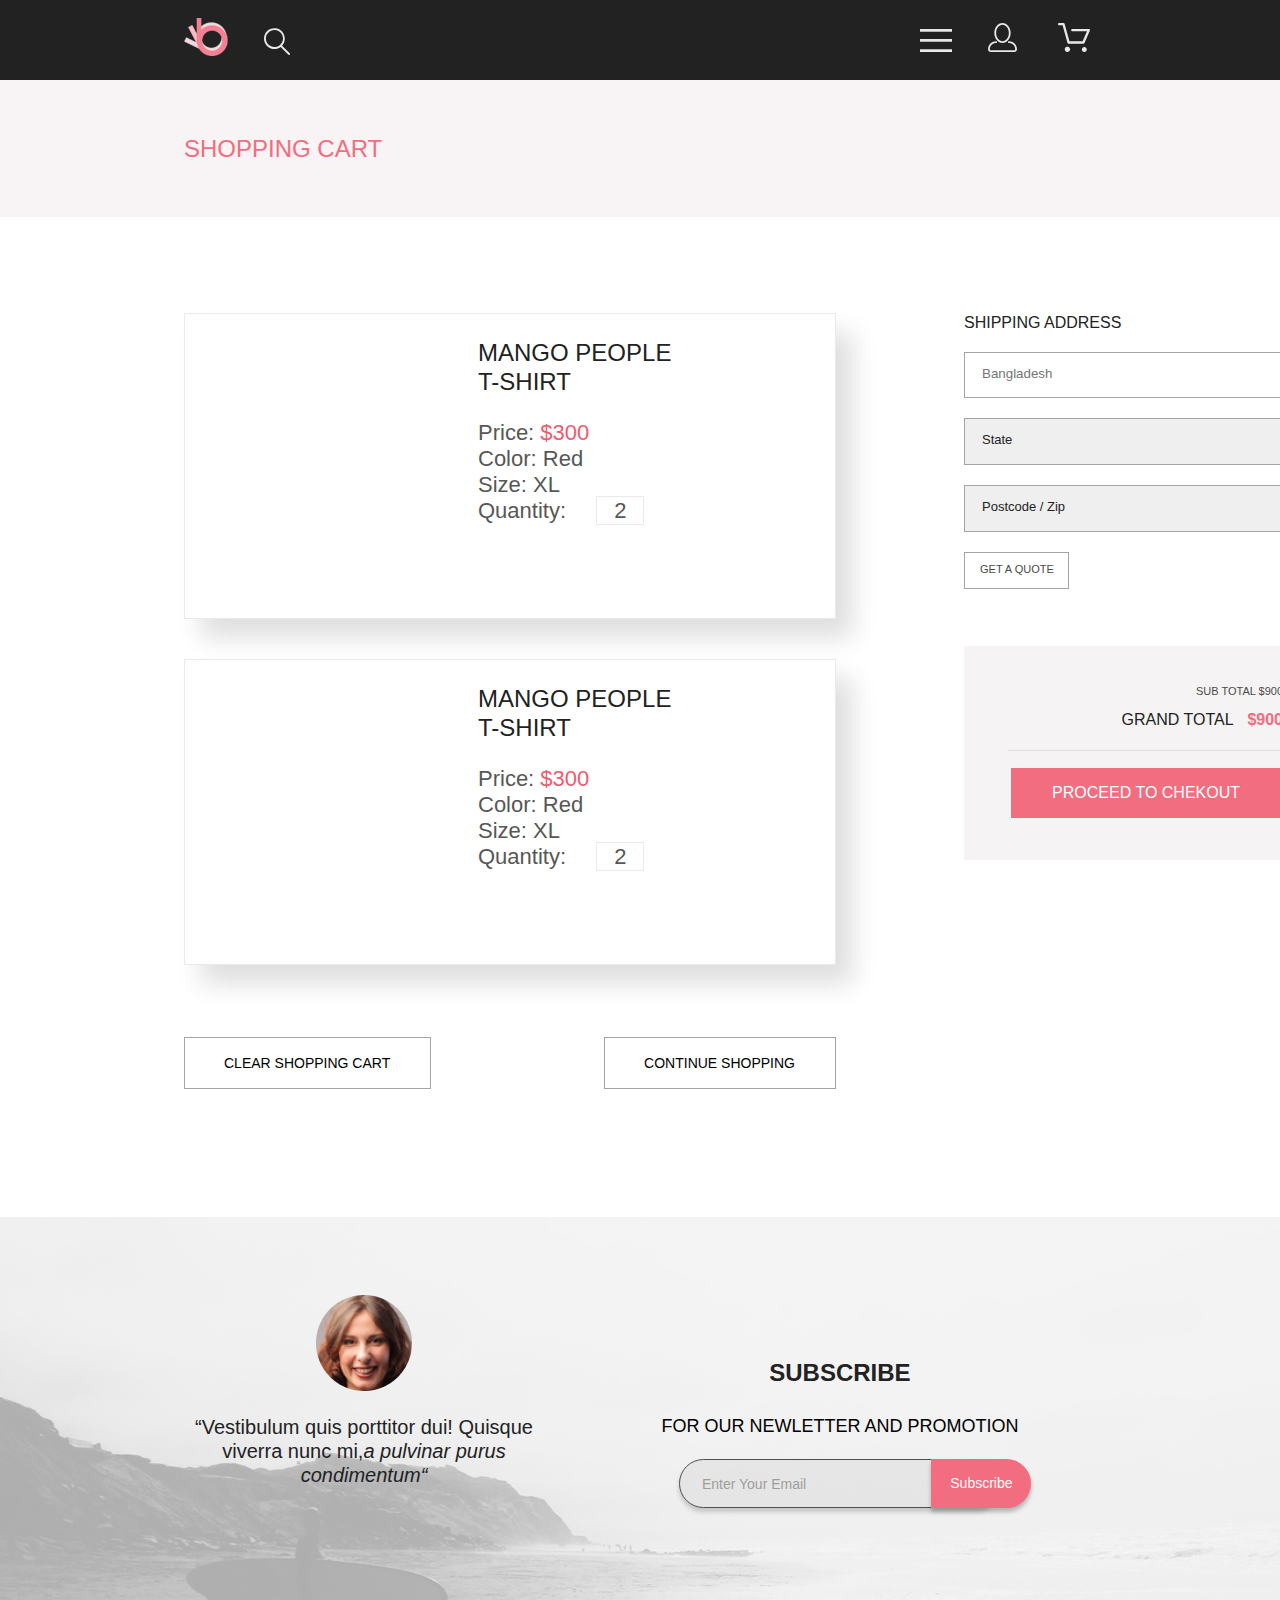
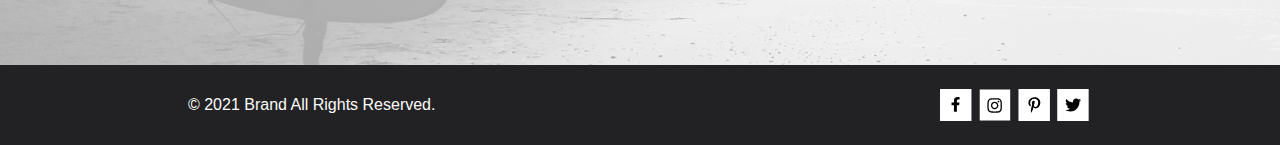
==== cart.html @ 7953c9d0 "Add files via upload" ====
<!DOCTYPE html>
<html lang="en">
<head>
	<meta charset="UTF-8">
	<meta name="viewport" content="width=device-width, initial-scale=1.0">
	<link rel="stylesheet" href="css/style.css">
	<!-- <link rel="preconnect" href="https://fonts.gstatic.com">
		<link href="https://fonts.googleapis.com/css2?family=Lato:wght@100;300;400;700;900&display=swap" rel="stylesheet"> -->
		<title>Cart</title>
	</head>
	<body>
		<div class="container"> 
			<header>
				<div class="header-nav">
					<div class="search-panel">
						<a href="index.html"><img src="images/logo.png" alt="logo"></a>
						<button class="search">
							<svg class= "header-nav-icon" width="27" height="28" viewBox="0 0 27 28" fill="#E8E8E8" xmlns="http://www.w3.org/2000/svg">
								<path id="search-btn-fill" d="M19.0596 17.6259C20.6713 15.8658 21.6282 13.6048 21.7698 11.2225C21.9113 8.84018 21.2288 6.48173 19.8369 4.54318C18.445 2.60463 16.4285 1.20404 14.126 0.576619C11.8234 -0.0508009 9.3751 0.13316 7.19217 1.09761C5.00923 2.06205 3.22463 3.74825 2.13804 5.87302C1.05145 7.9978 0.729054 10.4318 1.225 12.7661C1.72094 15.1005 3.00501 17.1932 4.86158 18.6927C6.71814 20.1922 9.03413 21.0072 11.4206 21.0009C13.673 21.004 15.8645 20.27 17.6606 18.9109L25.4086 26.7179C25.4941 26.807 25.5965 26.8781 25.7099 26.927C25.8232 26.9759 25.9452 27.0017 26.0686 27.0029C26.1923 27.0033 26.3148 26.9782 26.4283 26.9292C26.5419 26.8801 26.6441 26.8082 26.7286 26.7179C26.9025 26.537 26.9997 26.2958 26.9997 26.0449C26.9997 25.794 26.9025 25.5528 26.7286 25.3719L19.0596 17.6259ZM2.88662 10.5009C2.89946 8.81563 3.41094 7.17187 4.35659 5.77685C5.30224 4.38183 6.63972 3.29801 8.20044 2.662C9.76115 2.02599 11.4752 1.86627 13.1266 2.20298C14.7779 2.53969 16.2926 3.35775 17.4797 4.55404C18.6668 5.75033 19.4732 7.27129 19.7972 8.92519C20.1212 10.5791 19.9483 12.2919 19.3002 13.8476C18.6522 15.4034 17.5581 16.7325 16.1559 17.6674C14.7536 18.6023 13.1059 19.1011 11.4206 19.1009C9.14916 19.0901 6.97482 18.1784 5.37484 16.566C3.77486 14.9537 2.87998 12.7724 2.88662 10.5009Z"/>
							</svg>
						</button>
					</div>
					<nav class="header-site">
						<label for="nav-menu-list">
							<svg class= "header-nav-icon" width="32" height="23" viewBox="0 0 32 23" fill="#E8E8E8" xmlns="http://www.w3.org/2000/svg">
								<path d="M0 23V20.31H32V23H0ZM0 12.76V10.07H32V12.76H0ZM0 2.69V0H32V2.69H0Z"/>
							</svg>
						</label>
						<input type="checkbox" id="nav-menu-list">
						<ul class="nav-menu-list-item">
							<li class="menu-name">Menu</li>
							<li class="menu-item"><a href="#" class="menu-link">man</a>
								<ul class="menu-sublist">
									<li class="menu-subitem"><a href="#" class="menu-sublink">Accessories</a></li>
									<li class="menu-subitem"><a href="#" class="menu-sublink">Bags</a></li>
									<li class="menu-subitem"><a href="#" class="menu-sublink">Denim</a></li>
									<li class="menu-subitem"><a href="#" class="menu-sublink">T-Shirts</a></li>
								</ul>
							</li>
							<li class="menu__item"><a href="#" class="menu-link">woman</a>
								<ul class="menu-sublist">
									<li class="menu-subitem"><a href="#" class="menu-sublink">Accessories</a></li>
									<li class="menu-subitem"><a href="#" class="menu-sublink">Jackets & Coats</a></li>
									<li class="menu-subitem"><a href="#" class="menu-sublink">Polos</a></li>
									<li class="menu-subitem"><a href="#" class="menu-sublink">T-Shirts</a></li>
									<li class="menu-subitem"><a href="#" class="menu-sublink">Shirts</a></li>
								</ul>
							</li>
							<li class="menu__item"><a href="#" class="menu-link">kids</a>
								<ul class="menu-sublist">
									<li class="menu-subitem"><a href="#" class="menu-sublink">Accessories</a></li>
									<li class="menu-subitem"><a href="#" class="menu-sublink">Jackets & Coats</a></li>
									<li class="menu-subitem"><a href="#" class="menu-sublink">Polos</a></li>
									<li class="menu-subitem"><a href="#" class="menu-sublink">Shirts</a></li>
									<li class="menu-subitem"><a href="#" class="menu-sublink">Bags</a></li>
									<li class="menu-subitem"><a href="#" class="menu-sublink">T-Shirts</a></li>
								</ul>
							</li>
						</ul>
						<button class="registration">
							<svg class= "header-nav-icon" width="29" height="29" viewBox="0 0 29 29" fill="#E8E8E8" xmlns="http://www.w3.org/2000/svg">
								<path d="M14.5 19.937C19 19.937 22.656 15.464 22.656 9.968C22.656 4.472 19 0 14.5 0C13.3631 0.0217413 12.2463 0.303398 11.2351 0.823397C10.2239 1.34339 9.34507 2.08794 8.66602 3C7.12663 4.99573 6.30819 7.45381 6.34399 9.974C6.34399 15.465 10 19.937 14.5 19.937ZM14.5 1.813C18 1.813 20.844 5.472 20.844 9.969C20.844 14.466 17.998 18.125 14.5 18.125C11.002 18.125 8.15603 14.465 8.15503 9.969C8.15403 5.473 11 1.813 14.5 1.813ZM20.844 18.125C20.6036 18.125 20.373 18.2205 20.203 18.3905C20.033 18.5605 19.9375 18.7911 19.9375 19.0315C19.9375 19.2719 20.033 19.5025 20.203 19.6725C20.373 19.8425 20.6036 19.938 20.844 19.938C22.526 19.9399 24.1386 20.6088 25.3279 21.7982C26.5172 22.9875 27.1861 24.6 27.188 26.282C27.1875 26.5221 27.0918 26.7523 26.922 26.9221C26.7522 27.0918 26.5221 27.1875 26.282 27.188H2.71997C2.47985 27.1875 2.24975 27.0918 2.07996 26.9221C1.91016 26.7523 1.81449 26.5221 1.81396 26.282C1.81608 24.6001 2.48517 22.9877 3.67444 21.7985C4.86371 20.6092 6.47608 19.9401 8.15796 19.938C8.39824 19.938 8.62868 19.8425 8.79858 19.6726C8.96849 19.5027 9.06396 19.2723 9.06396 19.032C9.06396 18.7917 8.96849 18.5613 8.79858 18.3914C8.62868 18.2215 8.39824 18.126 8.15796 18.126C5.99541 18.1279 3.92201 18.9875 2.39258 20.5164C0.863144 22.0453 0.00264777 24.1185 0 26.281C0.000794067 27.0019 0.287502 27.693 0.797241 28.2027C1.30698 28.7125 1.99811 28.9992 2.71899 29H26.282C27.0027 28.9989 27.6936 28.7121 28.2031 28.2024C28.7126 27.6927 28.9992 27.0017 29 26.281C28.9974 24.1187 28.1372 22.0457 26.6083 20.5168C25.0793 18.9878 23.0063 18.1276 20.844 18.125Z"/>
							</svg>
						</button>
						<button class="cart">
							<svg class= "header-nav-icon" width="32" height="29" viewBox="0 0 32 29" fill="#E8E8E8" xmlns="http://www.w3.org/2000/svg">
								<path d="M26.2009 29C25.5532 28.9738 24.9415 28.6948 24.4972 28.2227C24.0529 27.7506 23.8114 27.1232 23.8245 26.475C23.8376 25.8269 24.1043 25.2097 24.5673 24.7559C25.0303 24.3022 25.6527 24.048 26.301 24.048C26.9493 24.048 27.5717 24.3022 28.0347 24.7559C28.4977 25.2097 28.7644 25.8269 28.7775 26.475C28.7906 27.1232 28.549 27.7506 28.1047 28.2227C27.6604 28.6948 27.0488 28.9738 26.401 29H26.2009ZM6.75293 26.32C6.75293 25.79 6.91011 25.2718 7.20459 24.8311C7.49907 24.3904 7.91764 24.0469 8.40735 23.844C8.89705 23.6412 9.43594 23.5881 9.95581 23.6915C10.4757 23.7949 10.9532 24.0502 11.328 24.425C11.7028 24.7998 11.9581 25.2773 12.0615 25.7972C12.1649 26.317 12.1118 26.8559 11.9089 27.3456C11.7061 27.8353 11.3626 28.2539 10.9219 28.5483C10.4812 28.8428 9.96304 29 9.43298 29C9.08087 29.0003 8.73212 28.9311 8.40674 28.7966C8.08136 28.662 7.78569 28.4646 7.53662 28.2158C7.28755 27.9669 7.09001 27.6713 6.9552 27.3461C6.82039 27.0208 6.75098 26.6721 6.75098 26.32H6.75293ZM10.553 20.686C10.2935 20.6868 10.0409 20.6024 9.83411 20.4457C9.62727 20.2891 9.47758 20.0689 9.40796 19.819L4.57495 2.36401H1.18201C0.868521 2.36401 0.567859 2.23947 0.346191 2.01781C0.124523 1.79614 0 1.49549 0 1.18201C0 0.868519 0.124523 0.567873 0.346191 0.346205C0.567859 0.124537 0.868521 5.81268e-06 1.18201 5.81268e-06H5.46301C5.7225 -0.00080736 5.97504 0.0837201 6.18176 0.240568C6.38848 0.397416 6.53784 0.617884 6.60693 0.868006L11.4399 18.323H24.6179L29.001 8.27501H14.401C14.2428 8.27961 14.0854 8.25242 13.9379 8.19507C13.7904 8.13771 13.6559 8.05134 13.5424 7.94108C13.4288 7.83082 13.3386 7.69891 13.277 7.55315C13.2154 7.40739 13.1836 7.25075 13.1836 7.0925C13.1836 6.93426 13.2154 6.77762 13.277 6.63186C13.3386 6.4861 13.4288 6.35419 13.5424 6.24393C13.6559 6.13367 13.7904 6.0473 13.9379 5.98994C14.0854 5.93259 14.2428 5.90541 14.401 5.91001H30.814C31.0097 5.90996 31.2022 5.95866 31.3744 6.05172C31.5465 6.14478 31.6928 6.27926 31.7999 6.44301C31.9078 6.60729 31.9734 6.79569 31.9908 6.99145C32.0083 7.18721 31.9771 7.38424 31.9 7.565L26.495 19.977C26.4026 20.1876 26.251 20.3668 26.0585 20.4927C25.866 20.6186 25.641 20.6858 25.411 20.686H10.553Z"/>
							</svg>
						</button>
					</nav>
				</div>
			</header>
			<main>
				<section class="bread-crumbs">
					<!-- <h2 class="bread-crumbs-main-title"></h2> -->
					<div class="bread-crumbs-name bread-crumbs-name-without-links">shopping cart</div>	
				</section>
				<section class="user-cart">
					<!-- <h2 class="user-cart-main-title"></h2> -->
					<div class="user-cart-items">
						<div class="user-cart-item">
							<h3 class="user-cart-item-title">mango people t-shirt</h3>
							<ul class="user-cart-item-list">
								<li>Price: <span class="user-cart-item-price">$300</span></li>
								<li>Color: Red</li>
								<li>Size: XL</li>
								<li>Quantity: <span class="user-cart-item-quantity">2</span></li>
							</ul>
						</div>
						<div class="user-cart-item-2">
							<h3 class="user-cart-item-title">mango people t-shirt</h3>
							<ul class="user-cart-item-list">
								<li>Price: <span class="user-cart-item-price">$300</span></li>
								<li>Color: Red</li>
								<li>Size: XL</li>
								<li>Quantity: <span class="user-cart-item-quantity">2</span></li>
							</ul>
						</div>
						<div class="user-cart-items-btn-wrp">
							<button class="user-cart-items-btn">clear shopping cart</button>
							<button class="user-cart-items-btn">continue shopping</button>
						</div>
					</div>
					<div class="user-cart-address-and-sum">
						<div class="shipping-address">
							<form action="#" method="post">
								<h3 class="shipping-address-title">shipping address</h3>
								<div class="shipping-address-element"><input type="text" placeholder="Bangladesh">
								</div>
								<div class="shipping-address-element">
									<select name="state-list" id="state-list">
										<option value="state-list-title">State</option>
									</select>
								</div>
								<div class="shipping-address-element">
									<select name="postcode" id="postcode">
										<option value="postcode-title">Postcode / Zip</option>
									</select>
								</div>
								<div class="shipping-address-element">
									<button type="submit" class="shipping-address-btn">get a quote</button>
								</div>
							</form>
						</div>
						<div class="total-sum">
							<div class="total-sum-sub-price">sub total $900</div>
							<div class="total-sum-grand-price">grand total <span>$900</span></div>
							<div class="total-sum-devider"></div>
							<div class="total-sum-btn"><button>proceed to chekout</button></div>
						</div>
					</div>
				</section>
			</main>
			<footer>
				<section class="subscribe-block">
					<!-- <h2 class="subscribe-block-main-title"></h2> -->
					<div class="subscribe-content">
						<p class="subscribe-content-review">“Vestibulum quis porttitor dui! Quisque <wbr> viverra nunc mi,<span>a pulvinar purus <wbr> condimentum“</span>
						</p>
					</div>
					<div class="subscribe-form">
						<span class="subscribe-form-title">subscribe</span>
						<p class="subscribe-form-text">for our newletter and promotion</p>
						<form action="#">
							<input class="subscribe-form-input" type="text" placeholder="Enter Your Email"><button type="submit" class="subscribe-form-btn">Subscribe</button>
						</form>
					</div>
				</section>
				<section class="lower-floor">
					<!-- <h2 class="lower-floor-main-title"></h2> -->
					<span>&copy; 2021 Brand All Rights Reserved.</span>
					<div class="social-links">
						<a href="https://www.facebook.com/username" target="_blank">
							<svg width="32" height="32" viewBox="0 0 32 32" xmlns="http://www.w3.org/2000/svg">
								<path class="social-link-back" d="M31.4506 0H0V32H31.4506V0Z" fill="white"/>
								<path class="social-link-logo" d="M19.0884 16.28L19.5069 13.616H16.8902V11.8873C16.8902 11.1585 17.2557 10.4481 18.4277 10.4481H19.6172V8.17997C19.6172 8.17997 18.5377 8 17.5056 8C15.3507 8 13.9422 9.27593 13.9422 11.5857V13.616H11.5469V16.28H13.9422V22.72H16.8902V16.28H19.0884Z" fill="black"/>
							</svg> 
						</a>
						<a href="https://www.instagram.com/username/?hl=ru" target="_blank">
							<svg width="32" height="32" viewBox="0 0 33 32" xmlns="http://www.w3.org/2000/svg">
								<path class="social-link-back" d="M32.1889 0H0.738281V32H32.1889V0Z" fill="white"/>
								<g clip-path="url(#clip0)">
									<path class="social-link-logo" d="M16.139 12.6816C14.0238 12.6816 12.3177 14.3849 12.3177 16.4966C12.3177 18.6083 14.0238 20.3117 16.139 20.3117C18.2541 20.3117 19.9602 18.6083 19.9602 16.4966C19.9602 14.3849 18.2541 12.6816 16.139 12.6816ZM16.139 18.9769C14.7721 18.9769 13.6547 17.8646 13.6547 16.4966C13.6547 15.1287 14.7688 14.0164 16.139 14.0164C17.5092 14.0164 18.6233 15.1287 18.6233 16.4966C18.6233 17.8646 17.5058 18.9769 16.139 18.9769ZM21.0078 12.5255C21.0078 13.0203 20.6087 13.4154 20.1165 13.4154C19.621 13.4154 19.2252 13.0169 19.2252 12.5255C19.2252 12.0341 19.6243 11.6357 20.1165 11.6357C20.6087 11.6357 21.0078 12.0341 21.0078 12.5255ZM23.5386 13.4287C23.4821 12.2367 23.2094 11.1808 22.3347 10.3109C21.4634 9.44097 20.4058 9.1687 19.2119 9.10894C17.9814 9.03921 14.2932 9.03921 13.0627 9.10894C11.8721 9.16538 10.8145 9.43765 9.93987 10.3076C9.06522 11.1775 8.79584 12.2333 8.73597 13.4253C8.66613 14.6539 8.66613 18.3361 8.73597 19.5646C8.79251 20.7566 9.06522 21.8124 9.93987 22.6824C10.8145 23.5523 11.8688 23.8246 13.0627 23.8843C14.2932 23.9541 17.9814 23.9541 19.2119 23.8843C20.4058 23.8279 21.4634 23.5556 22.3347 22.6824C23.2061 21.8124 23.4788 20.7566 23.5386 19.5646C23.6085 18.3361 23.6085 14.6572 23.5386 13.4287ZM21.949 20.8828C21.6895 21.5335 21.1874 22.0349 20.5322 22.2972C19.5511 22.6857 17.2231 22.596 16.139 22.596C15.0548 22.596 12.7235 22.6824 11.7457 22.2972C11.0939 22.0382 10.5917 21.5369 10.329 20.8828C9.93987 19.9033 10.0297 17.5791 10.0297 16.4966C10.0297 15.4142 9.9432 13.0867 10.329 12.1105C10.5884 11.4597 11.0906 10.9583 11.7457 10.696C12.7268 10.3076 15.0548 10.3972 16.139 10.3972C17.2231 10.3972 19.5545 10.3109 20.5322 10.696C21.184 10.955 21.6862 11.4564 21.949 12.1105C22.3381 13.09 22.2483 15.4142 22.2483 16.4966C22.2483 17.5791 22.3381 19.9066 21.949 20.8828Z" fill="black"/>
								</g>   
							</svg>
						</a>
						<a href="https://www.pinterest.com/login/" target="_blank">
							<svg width="32" height="32" viewBox="0 0 32 32" fill="none" xmlns="http://www.w3.org/2000/svg">
								<path class="social-link-back" d="M31.9252 0H0.474609V32H31.9252V0Z" fill="white"/>
								<g clip-path="url(#clip0)">
									<path class="social-link-logo" d="M16.7403 8.20312C13.5556 8.20312 10.4082 10.3406 10.4082 13.8C10.4082 16 11.6374 17.25 12.3823 17.25C12.6896 17.25 12.8666 16.3875 12.8666 16.1438C12.8666 15.8531 12.1309 15.2344 12.1309 14.025C12.1309 11.5125 14.0305 9.73125 16.4889 9.73125C18.6027 9.73125 20.1671 10.9406 20.1671 13.1625C20.1671 14.8219 19.506 17.9344 17.3642 17.9344C16.5913 17.9344 15.9302 17.3719 15.9302 16.5656C15.9302 15.3844 16.7496 14.2406 16.7496 13.0219C16.7496 10.9531 13.835 11.3281 13.835 13.8281C13.835 14.3531 13.9002 14.9344 14.133 15.4125C13.7046 17.2688 12.8293 20.0344 12.8293 21.9469C12.8293 22.5375 12.9131 23.1188 12.969 23.7094C13.0745 23.8281 13.0218 23.8156 13.1832 23.7563C14.7476 21.6 14.6917 21.1781 15.3994 18.3562C15.7812 19.0875 16.7683 19.4812 17.5505 19.4812C20.8469 19.4812 22.3275 16.2469 22.3275 13.3313C22.3275 10.2281 19.6643 8.20312 16.7403 8.20312Z" fill="black"/>
								</g>
							</svg>
						</a>
						<a href="https://twitter.com/login?lang=ru" target="_blank">
							<svg width="32" height="32" viewBox="0 0 32 32" fill="none" xmlns="http://www.w3.org/2000/svg">
								<path class="social-link-back" d="M31.6635 0H0.212891V32H31.6635V0Z" fill="white"/>
								<g clip-path="url(#clip0)">
									<path class="social-link-logo" d="M22.417 12.7405C22.427 12.8826 22.427 13.0248 22.427 13.1669C22.427 17.5019 19.1498 22.4969 13.1599 22.4969C11.3145 22.4969 9.60022 21.9588 8.1582 21.0248C8.4204 21.0552 8.67247 21.0654 8.94475 21.0654C10.4674 21.0654 11.8691 20.5476 12.9884 19.6644C11.5565 19.6339 10.3565 18.6898 9.94305 17.3903C10.1447 17.4207 10.3464 17.441 10.5582 17.441C10.8506 17.441 11.1431 17.4004 11.4153 17.3294C9.92291 17.0248 8.80355 15.705 8.80355 14.1111V14.0705C9.23715 14.3141 9.74139 14.4664 10.2758 14.4867C9.39849 13.8979 8.82373 12.8928 8.82373 11.7557C8.82373 11.1466 8.98504 10.5882 9.26741 10.1009C10.8708 12.0908 13.2809 13.3902 15.9833 13.5324C15.9329 13.2887 15.9027 13.035 15.9027 12.7811C15.9027 10.974 17.3548 9.50195 19.1598 9.50195C20.0976 9.50195 20.9446 9.89789 21.5396 10.5375C22.2757 10.3954 22.9816 10.1212 23.6068 9.74561C23.3648 10.507 22.8505 11.1466 22.1749 11.5527C22.8304 11.4817 23.4657 11.2989 24.0505 11.0451C23.6069 11.6948 23.0522 12.2735 22.417 12.7405Z" fill="black"/>
								</g>
							</svg>
						</a>
					</div>
				</section>
			</footer>
		</div>
	</body>
	</html>
---- css/style.css ----
@font-face {
	font-family: 'lato';
	src: local('Lato'),
	url('../fonts/lato-regular.woff2') format('woff2'), 
	url('../fonts/lato-regular.woff') format('woff'),
	url('../fonts/lato-regular.ttf') format('ttf'),
	url('../fonts/lato-regular.eot') format('eot');
	font-weight: 400;
	font-style: normal;
}
@font-face {
	font-family: 'lato';
	src: local('Lato'),
	url('../fonts/lato-regular-italiс.woff2') format('woff2'), 
	url('../fonts/lato-regular-italic.woff') format('woff'),
	url('../fonts/lato-regular-italic.ttf') format('ttf'),
	url('../fonts/lato-regular-italic.eot') format('eot');
	font-weight: 400;
	font-style: italic;
}
@font-face {
	font-family: 'lato';
	src: local('Lato'),
	url('../fonts/lato-light.woff2') format('woff2'), 
	url('../fonts/lato-light.woff') format('woff'),
	url('../fonts/lato-light.ttf') format('ttf'),
	url('../fonts/lato-light.eot') format('eot');
	font-weight: 300;
	font-style: normal;
}
@font-face {
	font-family: 'lato';
	src: local('Lato'),
	url('../fonts/lato-bold.woff2') format('woff2'), 
	url('../fonts/lato-bold.woff') format('woff'),
	url('../fonts/lato-bold.ttf') format('ttf'),
	url('../fonts/lato-bold.eot') format('eot');
	font-weight: 700;
	font-style: normal;
}
@font-face {
	font-family: 'lato';
	src: local('Lato'),
	url('../fonts/lato-black.woff2') format('woff2'), 
	url('../fonts/lato-black.woff') format('woff'),
	url('../fonts/lato-black.ttf') format('ttf'),
	url('../fonts/lato-black.eot') format('eot');
	font-weight: 900;
	font-style: normal;
}
body {
	margin: 0 auto;
	font-family: 'Lato', sans-serif;
	font-weight: 400;
	max-width: 1600px;
	width: 100%;
	min-height: 100%;
}
button {
	background: transparent;
	border: none;
	outline: none;
	cursor: pointer;
	font-family: 'Lato', sans-serif;
	font-weight: 400;
}
a:focus-visible {
	outline: 3px solid #C71585;
}
button:focus-visible {
	outline: 3px solid #C71585;
}
input:focus-visible {
	outline: 3px solid #C71585;
}
input, select {
	font-family: 'Lato', sans-serif;
}
ul {
	list-style-type: none;
}
a {
	text-decoration: none;
}	
.header-nav {
	display: flex;
	justify-content: space-between;
	align-items: center;
	min-width: 375px;
	background-color: #222222;
	min-height: 75px;
	padding: 18px 14.375% 20px 14.375%;
	box-sizing: border-box;
}
.search {
	margin-left: 25px;
	width: 27px;
	height: 27px;
}
.header-nav-icon:hover {
	fill: #F16D7F;
}
.header-nav-icon:active {
	fill: #ccc;
}
.registration {
	margin: 0 25px;
}

/*NAVIGATION*/

.header-site {
	position: relative;
}
nav > label {
	cursor: pointer;
}
#nav-menu-list {
	display: none;	
}
.nav-menu-list-item {
	width: 230px;
	background-color: #fff;
	position: absolute;
	top: 41px;
	right: -231px;
	height: 767px;
	display: none;
	z-index: 3;
}
.nav-menu-list-item:before {
	content: "" url(../images/menu-icon-close.svg);
	position: absolute;
    top: 17px;
    right: 17px;
}
[id="nav-menu-list"]:checked ~ .nav-menu-list-item {
	box-shadow:4px 0px 20px 0px rgba(0,0,0, 0.5);
	display: block;
}
.menu-name {
	font-weight: 700;
	font-size: 14px;
	line-height: 17px;
	color: #000000;
	text-transform: uppercase;
	padding: 37px 0 24px 0;
}
.menu-link  {
	font-size: 14px;
	line-height: 17px;
	color: #F16D7F;
	text-transform: uppercase;
}
.menu-sublink {
	font-size: 14px;
	line-height: 17px;
	color: #6F6E6E;
}
.menu-sublist {
	padding: 12px 0 20px 20px;
}
.menu-subitem {
	padding-bottom: 11px;
}

/*END OF NAVIGATION*/

.slider {
	min-height: 764px;
	background-color: #F1E4E6;
	clear: both;
	text-transform: uppercase;
	background-image: url(../images/background-slider.png);
	background-repeat: no-repeat;
	background-size: contain;
	box-sizing: border-box;
	display: flex;
	justify-content: flex-end;
	align-items: center;
	padding-left: 14.375%;
	padding-right: 14.375%;
}
.slider-text { 
	border-left: 12px solid #F16D7F;
	padding-left: 12px;
}
.slider-text-title {
	font-weight: 900;
	font-size: 48px;
	line-height: 58px;
	color: #222222;
	/*text-shadow: 0px 4px 4px rgba(0, 0, 0, 0.25);*/
	margin: 0;
}
.slider-text-sub-title {
	font-weight: 700;
	font-size: 32px;
	line-height: 38px;
	color: #222222;
	/*text-shadow: 0px 4px 4px rgba(0, 0, 0, 0.25);*/
	margin: 0;
}
.slider-text-sub-title-span {
	font-weight: 700;
	font-size: 32px;
	line-height: 38px;
	color: #f16d7f;
	margin-left: 12px;
}
.offers {
	display: flex;
	flex-wrap: wrap;
	justify-content: space-between;
	padding: 65px 14.375% 96px;
	box-sizing: border-box;
	text-transform: uppercase;
}
.for-women, .for-men, .for-kids {
	width: 360px;
	height: 260px;
	display: flex;
	justify-content: center;
	align-items: center;
	text-align: center;
}
.for-women {
	background-image: url(../images/for-women.png);
	background-repeat: no-repeat;
	background-size: cover;
}
.for-men {
	background-image: url(../images/for-men.png);
	background-repeat: no-repeat;
	background-size: cover;
}
.for-kids {
	background-image: url(../images/for-kids.png);
	background-repeat: no-repeat;
	background-size: cover;
}
.accesories {
	height: 180px;
	background-image: url(../images/accesories.png);
	background-repeat: no-repeat;
	background-size: cover;
	display: flex;
	justify-content: center;
	align-items: center;
	text-align: center;
}
.offers a:nth-child(4)	{
	width: 100%;
	margin-top: 30px;
}
.offer-text {
	font-size: 16px;
	line-height: 19px;
	color: #FFFFFF;
	text-shadow: 0px 4px 4px rgba(0, 0, 0, 0.25);
}
.offer-name {	
	font-weight: 700;
	font-size: 24px;
	line-height: 29px;
	color: #F16D7F;
	text-shadow: 0px 4px 4px rgba(0, 0, 0, 0.25);
}
.featured-product {
	padding: 0 14.375% 96px 14.375%;
}
.featured-product-title {
	font-size: 30px;
	line-height: 36px;
	display: block;
	text-align: center;
	text-shadow: 0px 4px 4px rgba(0, 0, 0, 0.25);
}
.featured-product-text {
	font-size: 14px;
	line-height: 17px;
	color: #9F9F9F;
	text-align: center;
	margin-bottom: 32px;
}
.item-for-sale-list {
	display: flex;
	flex-wrap: wrap;
	justify-content: space-between;
	padding-left: 0;
	margin: 0;
}
.item-for-sale-list-content {
	padding: 25px 0 20px 17px;
    background-color: #F8F8F8;
}
.item-for-sale-list li {
	list-style-type: none;
	margin-bottom: 30px;
}
.item-for-sale-list-name {
	font-size: 13px;
	line-height: 16px;
	color: #000000;
	text-transform: uppercase;	
}
.item-for-sale-list-text {
	font-weight: 300;
	font-size: 14px;
	line-height: 17px;
	color: #5D5D5D;
	width: 315px;	
}
.item-for-sale-list-price {
	font-size: 16px;
	line-height: 19px;
	color: #F16D7F;
}
.item-for-sale-list-img {
	position: relative;
}
.item-for-sale-list-img img {
	display: block;
}
.item-for-sale-list-img-double {
	display: none;
	position: absolute;
	top: 0;
	height: 420px;
	width: 360px;
	background-color: rgba(58, 56, 56, 0.86);
	box-shadow: 0px 4px 4px rgba(0, 0, 0, 0.25);	
}
.item-for-sale-list-btn-cart {
	font-size: 14px;
	line-height: 17px;
	color: #FFFFFF;
	position: absolute;
	bottom: 188px;
	left: 111px;
	border: 1px solid #FFFFFF;
	width: 139px;
	height: 44px;
	display: flex;
	align-items: center;
}
.item-for-sale-list-btn-cart img {
	margin-right: 11px;
}
.item-for-sale-list-img:hover .item-for-sale-list-img-double {
	display: block;
}
.item-for-sale-list-btn-icon {
	width: 26px;
	height: 24px;
}
.featured-product-btn {
	font-size: 16px;
	line-height: 19px;
	margin: 2px auto;
	color: #F26376;
	border: 1px solid #FF6A6A; 
	display: block;
	box-sizing: border-box;
	word-break: break-all;
	text-align: center;
	padding: 14px 37px;
}
.featured-product-btn:hover {
	color: #FFFFFF;
	background-color: #F16D7F;
}
.featured-product-btn:active {
	background-color: #222222;
}
.info-for-user {
	background-color: #222224;
	padding: 104px 14.375%;
	display: flex;
	justify-content: space-between;
	flex-wrap: wrap;
	box-sizing: border-box;
}
.info-for-user-wrp {
	background-image: url(../images/icon-delivery.svg);
	background-repeat: no-repeat;
	background-position: top;
	max-width: 360px;
	margin-bottom: 48px;
}
.info-for-user-wrp-2 {
	background-image: url(../images/icon-sales.svg);
	background-repeat: no-repeat;
	background-position: top;
	max-width: 360px;
	margin-bottom: 48px;
}
.info-for-user-wrp-3 {
	background-image: url(../images/icon-quality.svg);
	background-repeat: no-repeat;
	background-position: top;
	max-width: 360px;
}
.info-for-user-title {
	font-size: 20px;
	line-height: 24px;
	color: #FBFBFB;
	display: block;
	text-align: center;
	margin-top: 60px;
}
.info-for-user-text {
	font-weight: 300;	
	font-size: 14px;
	line-height: 17px;
	color: #FBFBFB;
	text-align: center;
	margin: 18px 0 0 0;
}
.subscribe-block {
	background-image: url(../images/subscribe-back.jpg);
	background-repeat: no-repeat;
	background-size: cover;
	min-height: 448px;
	padding: 6.06% 20.437% 0 14.375%;
	box-sizing: border-box;
	display: flex;
	justify-content: space-between;
	flex-wrap: wrap;
}
.subscribe-content {
	background-image: url(../images/avatar.png);
	background-repeat: no-repeat;
	background-position: top;
}
.subscribe-form {
	margin-top: 58px;
	margin-bottom: 140px;
	text-align: center;
	position: relative;
}
.subscribe-content-review {
	font-size: 20px;
	line-height: 24px;
	color: #222224;
	text-align: center;
	width: 360px;
	margin-top: 120px;
}
.subscribe-content-review span {
	font-style: italic;
}
.subscribe-form-title {
	font-weight: 700;	
	font-size: 24px;
	line-height: 40px;
	color: #222224;
	text-align: center;
	text-transform: uppercase;
}
.subscribe-form-text {
	font-size: 18px;
	line-height: 30px;
	text-transform: uppercase;
}
.subscribe-form-input {
	font-size: 14px;
	line-height: 17px;
	color: #222224;
	width: 322px;
	height: 49px;
	opacity: 0.67;
	background-color: #E1E1E1;
	border: 1px solid #000000;
	box-sizing: border-box;
	box-shadow: 0px 4px 4px rgb(0 0 0 / 25%);
	border-radius: 30px;
	padding: 7px 65px 6px 22px;
	outline: none;
}
.subscribe-form-btn {
	font-size: 14px;
	line-height: 17px;
	color: #FFFFFF;
	width: 100px;
	height: 49px;
	text-align: center;
	background-color: #F16D7F;
	box-shadow: 0px 4px 4px rgba(0, 0, 0, 0.25);
	position: absolute;
	left: 270px;
	border-radius: 0 30px 30px 0;
}
.subscribe-form-btn:hover {
	color: #F16D7F;
	background-color: #FFFFFF;
}
.subscribe-form-btn:active {
	background-color: #222222;
}
.lower-floor {
	background-color: #222224;
	display: flex;
	justify-content: space-between;
	padding: 24px 14.375% 20px 14.687%;
}
.lower-floor span {
	font-size: 16px;
	line-height: 19px;
	color: #FBFBFB;
	padding-top: 6px;
}
.social-links {
	display: flex;
}
.social-links a {
	margin-right: 7px;
}
svg:hover .social-link-back {
	fill: #F16D7F;
}
svg:hover .social-link-logo {
	fill: #FFFFFF;
}

/*STYLES FOR CATALOG PAGE*/

.bread-crumbs {
	min-height: 134px;
	background-color: #F8F3F4;
	padding: 54px 14.375%;
	box-sizing: border-box;
	display: flex;
	justify-content: space-between;
	text-transform: uppercase;
}
.bread-crumbs-name {
	font-size: 24px;
	line-height: 29px;
	color: #F16D7F;
}
.bread-crumbs-links-not-active {
	font-weight: 300;
	font-size: 14px;
	line-height: 17px;
	color: #636363;
}
.bread-crumbs-links-active {
	font-weight: 700;
	font-size: 14px;
	line-height: 17px;
	color: #F16D7F;
}
.bread-crumbs-links-list {
	display: flex;
	margin: 0;
	padding: 0;
}
.bread-crumbs-links-list-item:not(.bc-link-without-slash):after {
	content: "/";
	margin: 0 5px;
	font-weight: 300;
	font-size: 14px;
	line-height: 17px;
	color: #636363;
}
.catalog-products {
	padding: 65px 14.375% 96px;
}
.catalog-filter-btn {
	width: 15px;
	height: 10px;
	background-image: url(../images/catalog/filter-logo.svg);
	background-repeat: no-repeat;
}
.catalog-filter-btn-2, .catalog-filter-btn-3, .catalog-filter-btn-4 {
	background-image: url(../images/catalog/filter-logo-2.svg);
	background-repeat: no-repeat;
	width: 10px;
	height: 5px;
}
.catalog-products-nav {
	display: flex;
	justify-content: space-between;
	padding-right: 39.75%;
	margin-bottom: 64px;
}
.catalog-products-filter {
	padding: 0;
	position: relative;
}
.catalog-products-filter-list {
	background: #FFFFFF;
	box-shadow: 6px 4px 35px rgb(0 0 0 / 21%);
	width: 328px;
	height: 469px;
	margin: 0;
	padding: 16px 5px 5px 13px;
	z-index: 1;
	display: none; 
	position: absolute;
	box-sizing: border-box;
}
.catalog-products-filter label {
	font-weight: 700;
	font-size: 14px;
	line-height: 17px;
	color: #000000;
	text-transform: uppercase;
}
.catalog-products-filter label:after {
	content: "" url(../images/catalog/filter-logo-text.svg);
}
.catalog-products-list {
	font-size: 14px;
	line-height: 17px;
	color: #6F6E6E;
	display: flex;
	padding: 0;
	margin: 0;
	text-transform: uppercase;
}
#catalog-filter-btn {
	display: none;
}
[id="catalog-filter-btn"]:checked ~ .catalog-products-filter-list {
	display: block;
}

.catalog-products-list-item {
	margin-right: 28px;
	padding-bottom: 5px;
	position: relative;
}
.catalog-products-list-item ul li {
	margin-bottom: 6px;
}
.catalog-products-list-item-size {
	display: none;
	position: absolute;
	top: 100%;
	z-index: 1;
	width: 79px;
	height: 103px;
	background: #FFFFFF;
	box-shadow: 6px 4px 35px rgba(0, 0, 0, 0.21);
	padding: 9px 30px 11px 9px;
	box-sizing: border-box;
}
.catalog-products-list-item:after {
	content: "" url(../images/catalog/filter-logo-2.svg);
	margin-left: 10px;
}
.catalog-products-list li:hover > .catalog-products-list-item-size {
	display: block;
}
.catalog-products-filter-submenu {
	width: 290px;
	height: 37px;
	border-bottom: 1px solid #EBEBEB;
	display: flex;
	align-items: center;
	margin-left: 10px;
	position: relative;
	box-sizing: border-box;
}
.catalog-products-filter-submenu a {
	font-size: 14px;
	line-height: 17px;
	color: #EF5B70;
	text-transform: uppercase;
}
.catalog-products-filter-submenu:nth-child(3) {
	margin-bottom: 18px;
}
.catalog-products-filter-submenu:before {
	content: "" url(../images/sublist-catalog-svg.svg);
	position: absolute;
	left: -10px;
}
.category-menu {
	padding: 0;
	margin: 12px 0 0 0;
}
.category-menu-item {
	margin-bottom: 8px;
}
.category-menu-item a {
	font-size: 14px;
	line-height: 17px;
	color: #6F6E6E;
	text-transform: initial;
}

/* CATALOG PAGINATION */

.catalog-pagination {
	margin: 18px auto 0;	
	width: 284px;
	height: 44px;
	border: 1px solid #EBEBEB;
	box-sizing: border-box;
	display: flex;
	justify-content: space-between;
	align-items: center;
	padding: 0 16px 0 16px;
}
.catalog-pagination a {
	font-weight: 300;
	font-size: 16px;
	line-height: 19px;
	color: #C4C4C4;
}
.catalog-pagination a.active {
	color: #EF5B70;
}
.catalog-pagination a:hover:not(.active, .catalog-pagination-svg) {
	background-color: #EBEBEB;
}
.catalog-pagination-list {
	margin: 0;
	padding: 0;
	display: flex;
}
.catalog-pagination-list li:not(.catalog-pagination-list-margin-none) {
	margin-right: 20px;
}
.catalog-points {
	font-weight: 300;
	font-size: 16px;
	line-height: 19px;
	color: #C4C4C4;
}

/* END CATALOG PAGINATION */

/*STYLES FOR PRODUCT*/

.product-slider {
	height: 777px;
	background-color: #F7F7F7;
	display: flex;
	justify-content: space-between;
	align-items: center;
	border: 1px solid #EAEAEA;
}
.product-slider img {
	object-fit: contain;
}
.info-about-product {
	height: 571px;
	position: relative;
}
.product-slider-btn-left {
	width: 47px;
	height: 47px;
	padding: 0;
	background: rgba(42, 42, 42, 0.15);
}
.product-slider-btn-right {
	width: 47px;
	height: 47px;
	padding: 0;
	z-index: 2;
	background: rgba(42, 42, 42, 0.15);
}
.product-slider-btn-left:hover svg {
	fill: #F16D7F;
}
.product-slider-btn-right:hover svg {
	fill: #F16D7F;
}
.product-slider-info {
	display: flex;
	flex-direction: column;
	align-items: center;
	background: #FFFFFF;
	border: 1px solid #EAEAEA;
	min-height: 601px;
	padding: 64.5px 15.625% 64.5px;
	box-sizing: border-box;
	position: absolute;
	left: 263px;
	top: -65px;
}
.product-slider-info-title {
	font-weight: 300;
	font-size: 14px;
	line-height: 17px;
	color: #F16D7F;
	text-transform: uppercase;
	margin: 0 0 12px 0;
}
.product-slider-devider {
	width: 63px;
	height: 3px;
	background-color: #EF5B70;
}
.product-slider-info-subtitle {
	font-weight: 300;
	font-size: 18px;
	line-height: 22px;
	color: #4D4D4D;
	text-transform: uppercase;
	margin: 12px 0 48.5px 0;
}
.product-slider-info-txt {
	font-weight: 300;
	font-size: 14px;
	line-height: 17px;
	text-align: center;
	color: #5E5E5E;
	width: 555px;
	min-height: 52px;
}
.product-slider-info-price {
	font-weight: 300;
	font-size: 24px;
	line-height: 29px;
	color: #EF5B70;
	margin: 32px 0 64.5px 0;
}
.product-slider-info-line {
	width: 40.125%;
	height: 1px;
	background-color: #EAEAEA;
}
.product-for-sale-list {
	display: flex;
	margin: 64.5px 0 48.5px 0;
	padding: 0;
}
.product-for-sale-list-item {
	margin-right: 23px;
	font-size: 14px;
	line-height: 17px;
	color: #6F6E6E;
	text-transform: uppercase;
}
.product-for-sale-list-item:after {
	content: "" url(../images/catalog/filter-logo-2.svg);
	margin-left: 10px;
}
.product-slider-info-btn {
	font-size: 16px;
	line-height: 19px;
	color: #F26376;
	border: 1px solid #FF6A6A;
	padding: 15px 57px 14px 24px;
	display: flex;
	align-items: center;
}
.product-slider-info-btn img {
	margin-right: 23px;
}
.product-slider-info-btn:hover {
	color: #FFFFFF;
	background-color: #F16D7F;
}
.product-slider-info-btn:hover img {
	filter: contrast(15%);
}
.product-cards {
	padding: 128px 14.375%;
}

/* STYLES FOR CART*/

.user-cart {
	display: flex;
	padding: 96px 14.375% 128px;
}
.user-cart-item {
	width: 652px;
	height: 306px;
	background-image: url(../images/cart/cart-product-1.png);
	background-repeat: no-repeat;
	display: flex;
	flex-direction: column;
	margin-bottom: 40px;
	box-shadow: 17px 19px 24px rgba(0, 0, 0, 0.13);
	border: 1px solid #EAEAEA;
	padding-left: 293px;
	box-sizing: border-box;
}
.user-cart-item-2 {
	width: 652px;
	height: 306px;
	background-image: url(../images/cart/cart-product-2.png);
	background-repeat: no-repeat;
	display: flex;
	flex-direction: column;
	box-shadow: 17px 19px 24px rgba(0, 0, 0, 0.13);
	border: 1px solid #EAEAEA;
	padding-left: 293px;
	box-sizing: border-box;
}
.user-cart-item-title {
	font-weight: 400;
	font-size: 24px;
	line-height: 29px;
	color: #222222;
	text-transform: uppercase;
	width: 208px;
}
.user-cart-item-list {
	padding: 0;
	margin: 0;
}
.user-cart-item-list li {
	font-size: 22px;
	line-height: 26px;
	color: #575757;
}
.user-cart-item-price {
	font-size: 22px;
	line-height: 26px;
	color: #EF5B70;
}
.user-cart-item-quantity {
	border: 1px solid #EAEAEA;
	margin-left: 24px;
	padding: 1px 17px;
}
.user-cart-items-btn-wrp {
	margin-top: 72px;
	display: flex;
	justify-content: space-between;
}
.user-cart-items-btn {
	padding: 17px 40px 16px 39px;
	font-weight: 300;
	font-size: 14px;
	line-height: 17px;
	color: #000000;
	border: 1px solid #A4A4A4;
	text-transform: uppercase;
}
.user-cart-items-btn:hover {
	background-color: #A4A4A4;
	color: white;
}
.user-cart-items-btn:active {
	background-color: black;
}
.user-cart-address-and-sum {
	margin-left: 128px;
	width: 100%;
}
.shipping-address select {
	appearance: none;
	width: 100%;
	border: 1px solid #A4A4A4;
	padding: 13px 17px 16px;
	box-sizing: border-box;
	font-weight: 300;
	font-size: 13px;
	line-height: 16px;
	color: #222222
}
.shipping-address input {
	font-weight: 300;
	width: 100%;
	border: 1px solid #A4A4A4;
	padding: 13px 17px 16px;
	box-sizing: border-box;
}
.total-sum {
	background: #F5F3F3;
	margin-top: 57px;
	display: flex;
	flex-direction: column;
	align-items: flex-end;
	padding: 39px 44px 42px;
}
.total-sum-sub-price {
	font-size: 11px;
	line-height: 13px;
	color: #4A4A4A;
	text-transform: uppercase;
	margin-bottom: 12px;
}
.total-sum-grand-price {
	font-weight: 300;
	font-size: 16px;
	line-height: 19px;
	color: #222222;
	text-transform: uppercase;
	margin-bottom: 21px;
}
.total-sum-grand-price span {
	font-weight: 700;
	font-size: 16px;
	line-height: 19px;
	color: #F16D7F;
	margin-left: 10px;
}
.total-sum-devider {
	height: 1px;
	width: 275px;
	background: #E2E2E2;
	margin-bottom: 17px;
}
.total-sum-btn button {
	font-weight: 300;
	font-size: 16px;
	line-height: 19px;
	color: #FFFFFF;
	text-transform: uppercase;
	background-color: #F16D7F;
	padding: 15px 43px 16px 41px;
}
.total-sum-btn button:hover {
	color: #F16D7F;
	background-color: #FFFFFF;
}
.total-sum-btn button:active {
	background-color: black;
}
.shipping-address-title {
	font-weight: 300;
	font-size: 16px;
	line-height: 19px;
	color: #222222;
	text-transform: uppercase;
	margin: 0;
}
.shipping-address-btn {
	font-weight: 300;
	font-size: 11px;
	line-height: 13px;
	color: #4A4A4A;
	border: 1px solid #A4A4A4;
	text-transform: uppercase;
	padding: 10px 14px 12px 15px;
}
.shipping-address-btn:hover {
	background-color: #4A4A4A;
	color: white;
}
.shipping-address-btn:active {
	background-color: black;
}
.shipping-address-element {
	margin-top: 20px;
}

/*STYLES FOR REGISTRATION*/

.user-registration {
	display: flex;
	padding: 64px 14.375% 96px;
	justify-content: space-between;
}
.user-registration-form {
	width: 360px;
}
.user-registration-form-title {
	font-weight: 300;
	font-size: 16px;
	line-height: 19px;
	color: #222222;
	margin: 0 0 20px 0;
}
.user-registration-form-input {
	margin-bottom: 20px;
}
.user-registration-form-input:nth-child(3) {
	margin-bottom: 31px;
}
.user-registration-form-input:nth-child(7) {
	margin-bottom: 15px;
}
.user-registration-form-radio {
	margin-bottom: 33px;
}
.user-registration-form-input input {
	width: 100%;
	font-weight: 300;
	font-size: 13px;
	line-height: 16px;
	color: #B1B1B1;
	padding: 12px 6px 15px 17px;
	border: 1px solid #A4A4A4;
	box-sizing: border-box;
	text-transform: capitalize;
}
.user-registration-form-hint-pass {
	font-weight: 300;
	font-size: 13px;
	line-height: 16px;
	color: #B1B1B1;
	margin: 0 0 33px 0;
}
.user-registration-form-btn {
	background-color: #F16D7F;
	font-size: 14px;
	line-height: 17px;
	color: #FFFFFF;
	text-transform: uppercase;
	padding: 17px 20px 16px 29px;
	box-sizing: border-box;
}
.user-registration-form-btn:hover {
	color: #F16D7F;
	background-color: #ccc;
}
.user-registration-form-btn:active {
	background-color: black;
}
.user-registration-form-btn:after {
	content: "" url(../images/registration/join-now-btn.svg);
	margin-left: 20px;
}
.user-registration-form-radio {
	font-weight: 300;
	font-size: 11px;
	line-height: 13px;
	color: #000000;
}
.user-registration-content {
	width: 652px;
}
.user-registration-content-title {
	font-weight: 300;
	font-size: 24px;
	line-height: 29px;
	color: #000000;
	text-transform: uppercase;
	margin: 0;
}
.user-registration-content-txt {
	font-weight: 300;
	font-size: 24px;
	line-height: 29px;
	color: #000000;
	padding: 0;
	margin: 21px 0 0;
}
.user-registration-content-txt li {
	margin-bottom: 16px;
}
.user-registration-content-txt li:before {
	content: "" url(../images/registration/icon-for-registration-list.svg);
	margin-right: 22px;
}

/*MEDIA QUERIES FOR INDEX PAGE*/

@media (max-width: 768px) {
	.header-nav, .slider {
		padding: 18px 32px;
	}
	.slider {
		min-height: 368px;
	}
	.slider-text-title {
		font-size: 44px;
	}
	.slider-text-sub-title {
		font-size: 24px;
	}
	.slider-text-sub-title-span {
		font-size: 24px;
	}
	.featured-product {
		padding: 155px 16px 64px;
	}
	.offers {
		padding: 20px 16px 0;
	}
	.for-women, .for-kids, .for-men {
		width: 232px;
		height: 167px;
	}
	.accesories {
		width: 735px;
		height: 116px;
	}
	.info-for-user {
		justify-content: center;
	}
	.subscribe-block {
		justify-content: center;
		padding: 64px 204px 13px;
	}
	.lower-floor {
		padding: 24px 32px;
	}
	.nav-menu-list-item {
		right: -32px;
		height: 672px;
		width: 169px;
	}               
} 
@media (max-width: 480px) {
	.header-nav {
		padding: 18px 16px;
	}
	.slider {
		background-image: none;
		padding: 148px 56px;
		justify-content: center;
	}
	.for-women, .for-kids, .for-men {
		width: 448px;
		height: 320px;
		margin-bottom: 32px;
	}
	.accesories {
		width: 450px;
		height: 111px;
	}
	.offers a:nth-child(4) {
		margin-top: 0;
	}
	.item-for-sale-list {
		padding: 0;
		justify-content: center;
	}
	.featured-product {
		padding: 64px 8px 96px;
	}
	.lower-floor {
		flex-direction: column-reverse;
		align-items: center;
		padding: 43px 114px 68px;
	}
	.social-links {
		margin-bottom: 40px;
	}
	.registration, .cart {
		display: none;
	}
}

/*END OF MEDIA QUERIES FOR INDEX PAGE*/

/*MEDIA QUERIES FOR CATALOG PAGE*/

@media (max-width: 768px) {
	.bread-crumbs {
		padding: 59px 16px;
	}
	.catalog-products-nav {
		padding: 0;
	}
	.catalog-products {
		padding: 24px 16px 64px;
	}
}
@media (max-width: 480px) {
	.bread-crumbs {
		flex-direction: column;
		align-items: center;
		padding: 24px 83px 46px;
	}
	.catalog-products-filter label:after {
		content: "" url(../images/catalog/filter-for-mobile-vers.svg);
	}
}

/*END OF MEDIA QUERIES FOR CATALOG PAGE*/

/*MEDIA QUERIES FOR PRODUCT PAGE*/

@media (max-width: 768px) {
	.product-slider-info {
		position: relative;
		left: 0;
		top: 0;
	}
	.product-slider img {
		width: 466px;
		height: 565px;
	}
	.product-slider {
		height: 624px;
	}
	.product-cards {
		padding: 108px 19px;
	}
}
@media (max-width: 480px) {
	.product-slider img {
		width: 374px;
		height: 454px;
	}
	.product-slider-info-txt {
		width: 326px;
	}
	.product-for-sale-list-item {
		font-size: 10px;
		line-height: 12px;
	}
}

/*END OF MEDIA QUERIES FOR PRODUCT PAGE*/

/*MEDIA QUERIES FOR CART PAGE*/

@media (max-width: 768px) {
	.user-cart {
		flex-wrap: wrap;
		padding: 59px 16px;
	}
	.user-cart-items {
		margin-bottom: 64px;
	}
	.user-cart-item, .user-cart-item-2 {
		width: 734px;
	}
	.user-cart-items-btn-wrp {
		padding: 0 114px;
	}
	.user-cart-address-and-sum {
		display: flex;
		justify-content: space-between;
		align-items: center;
		margin-left: 0;
	}
	.shipping-address {
		width: 360px;
		height: 272px;
	}
	.total-sum {
		margin-top: 0;
		padding: 19px 44px 42px;
	}
}
@media (max-width: 480px) {
	.user-cart {
		padding: 59px 9px;
	}
	.user-cart-item, .user-cart-item-2 {
		width: 460px;
	}
	.user-cart-address-and-sum {
		flex-direction: column;
	}
	.shipping-address {
		margin-bottom: 48px;
	}
	.user-cart-item-title {
		font-size: 16px;
		width: 137px;
	}
	.user-cart-item-list li {
		font-size: 14px;
	}
	.user-cart-items-btn {
		font-size: 12px;
	}
	.user-cart-items-btn-wrp {
		padding: 0;
	}
	.user-cart-item-price {
		font-size: 14px;
	}
	.bread-crumbs-name-without-links {
		margin-top: 26px;
	}
}

/*END OF MEDIA QUERIES FOR CART PAGE*/

/*MEDIA QUERIES FOR REGISTRATION PAGE*/

@media (max-width: 768px) {
	.user-registration {
		padding: 40px 16px 96px;
	}
	.user-registration-content-title {
		font-size: 16px;
		line-height: 19px;
	}
	.user-registration-content-txt {
		font-size: 16px;
		line-height: 19px;
	}
	.user-registration-form {
		width: 360px;
	}
	.user-registration-content {
		width: 354px;
	}
}
@media (max-width: 480px) {
	.user-registration {
		flex-wrap: wrap;
		justify-content: center;
	}
	.user-registration-form {
		margin-bottom: 40px;
	}
}

/*END OF MEDIA QUERIES FOR REGISTRATION PAGE*/
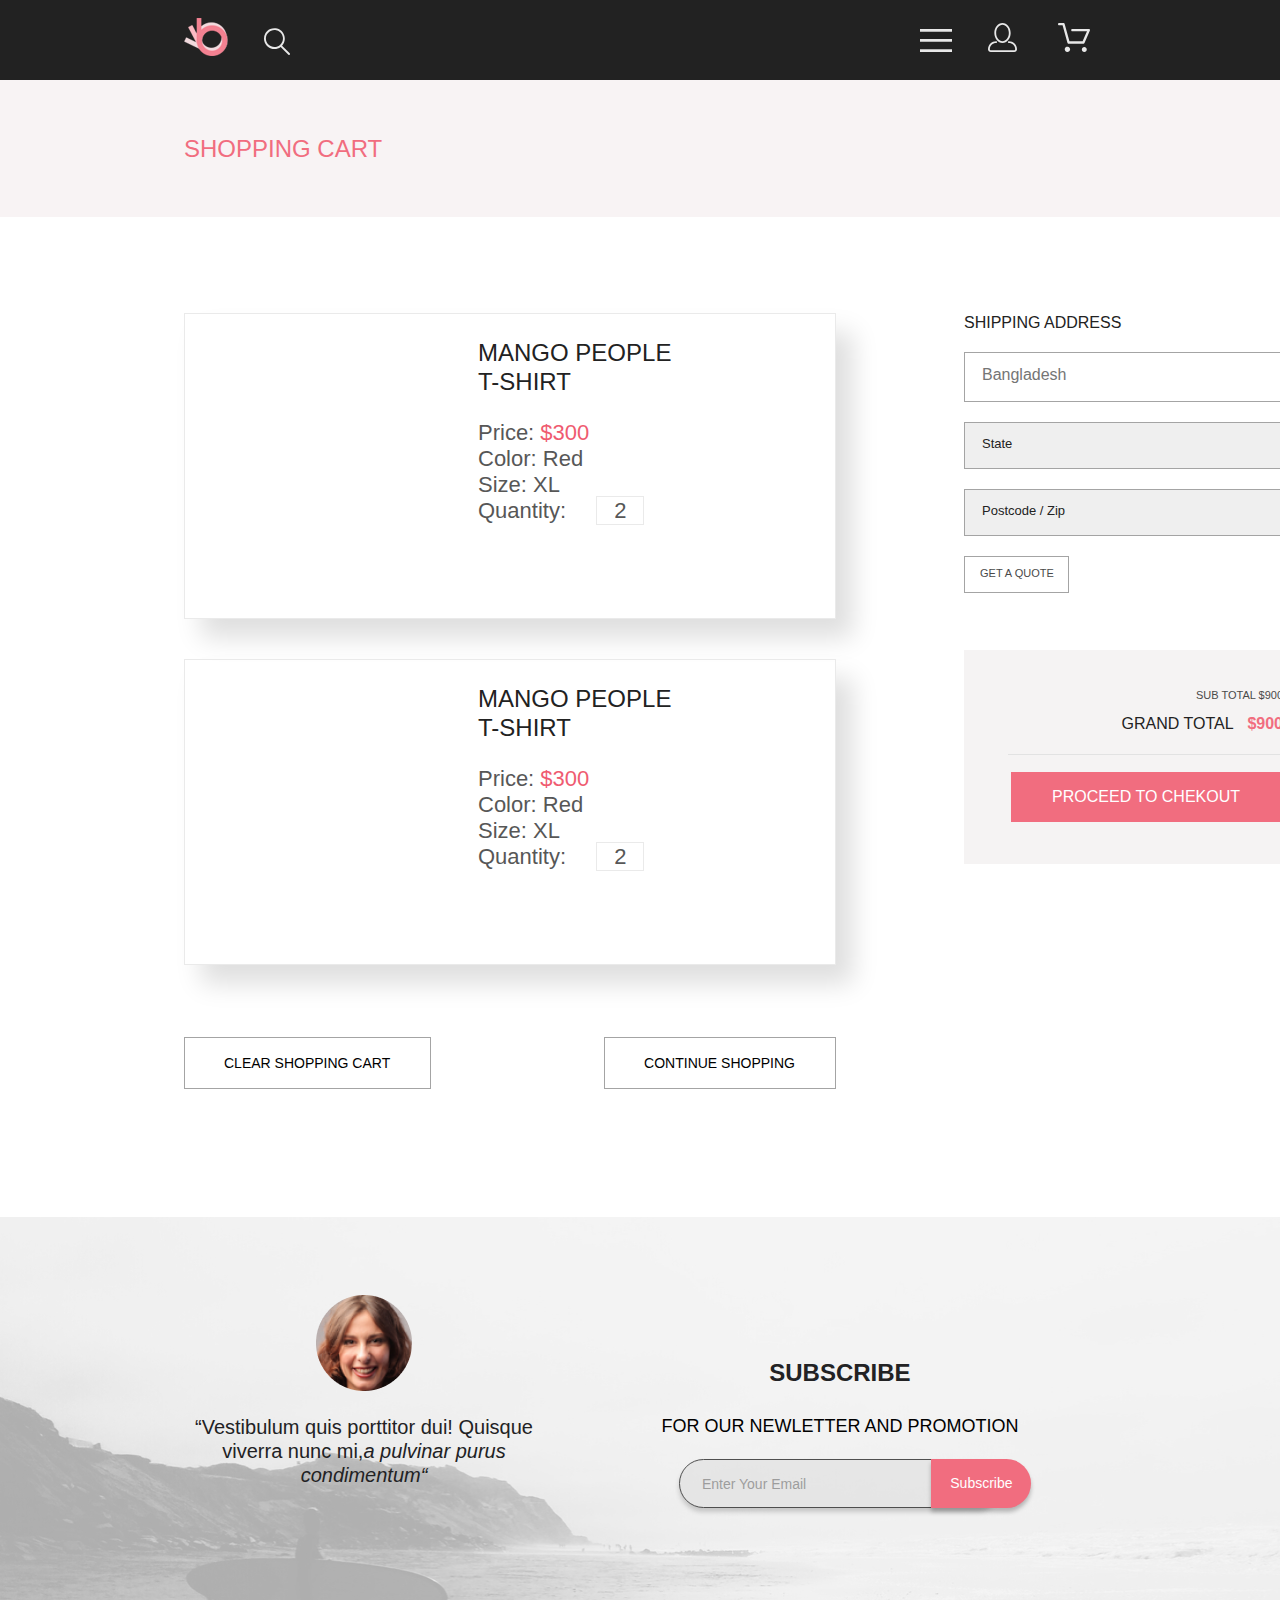
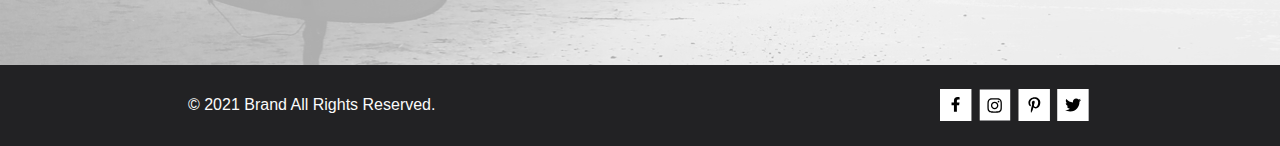
==== commit 891ed4b1: "lesson-eight" ====
--- a/cart.html
+++ b/cart.html
@@ -4,6 +4,7 @@
 	<meta charset="UTF-8">
 	<meta name="viewport" content="width=device-width, initial-scale=1.0">
 	<link rel="stylesheet" href="css/style.css">
+	<link rel="stylesheet" href="css/normalize.css">
 	<!-- <link rel="preconnect" href="https://fonts.gstatic.com">
 		<link href="https://fonts.googleapis.com/css2?family=Lato:wght@100;300;400;700;900&display=swap" rel="stylesheet"> -->
 		<title>Cart</title>
@@ -37,7 +38,7 @@
 									<li class="menu-subitem"><a href="#" class="menu-sublink">T-Shirts</a></li>
 								</ul>
 							</li>
-							<li class="menu__item"><a href="#" class="menu-link">woman</a>
+							<li class="menu-item"><a href="#" class="menu-link">woman</a>
 								<ul class="menu-sublist">
 									<li class="menu-subitem"><a href="#" class="menu-sublink">Accessories</a></li>
 									<li class="menu-subitem"><a href="#" class="menu-sublink">Jackets & Coats</a></li>
@@ -46,7 +47,7 @@
 									<li class="menu-subitem"><a href="#" class="menu-sublink">Shirts</a></li>
 								</ul>
 							</li>
-							<li class="menu__item"><a href="#" class="menu-link">kids</a>
+							<li class="menu-item"><a href="#" class="menu-link">kids</a>
 								<ul class="menu-sublist">
 									<li class="menu-subitem"><a href="#" class="menu-sublink">Accessories</a></li>
 									<li class="menu-subitem"><a href="#" class="menu-sublink">Jackets & Coats</a></li>
@@ -72,11 +73,11 @@
 			</header>
 			<main>
 				<section class="bread-crumbs">
-					<!-- <h2 class="bread-crumbs-main-title"></h2> -->
+					<h2 class="visually-hidden">section-title</h2>
 					<div class="bread-crumbs-name bread-crumbs-name-without-links">shopping cart</div>	
 				</section>
 				<section class="user-cart">
-					<!-- <h2 class="user-cart-main-title"></h2> -->
+					<h2 class="visually-hidden">section-title</h2>
 					<div class="user-cart-items">
 						<div class="user-cart-item">
 							<h3 class="user-cart-item-title">mango people t-shirt</h3>
@@ -133,7 +134,7 @@
 			</main>
 			<footer>
 				<section class="subscribe-block">
-					<!-- <h2 class="subscribe-block-main-title"></h2> -->
+					<h2 class="visually-hidden">section-title</h2>
 					<div class="subscribe-content">
 						<p class="subscribe-content-review">“Vestibulum quis porttitor dui! Quisque <wbr> viverra nunc mi,<span>a pulvinar purus <wbr> condimentum“</span>
 						</p>
@@ -147,7 +148,7 @@
 					</div>
 				</section>
 				<section class="lower-floor">
-					<!-- <h2 class="lower-floor-main-title"></h2> -->
+					<h2 class="visually-hidden">section-title</h2>
 					<span>&copy; 2021 Brand All Rights Reserved.</span>
 					<div class="social-links">
 						<a href="https://www.facebook.com/username" target="_blank">
--- a/css/style.css
+++ b/css/style.css
@@ -73,6 +73,25 @@
 input:focus-visible {
 	outline: 3px solid #C71585;
 }
+select:focus-visible {
+	outline: 3px solid #C71585;
+}
+/*FOCUS-VISIBLE FOR MOZILLA FIREFOX*/
+
+a:-moz-focusring {
+	outline: 3px solid #C71585;
+}
+button:-moz-focusring {
+	outline: 3px solid #C71585;
+}
+input:-moz-focusring {
+	outline: 3px solid #C71585;
+}
+select:-moz-focusring {
+	outline: 3px solid #C71585;
+}
+
+/*END FOCUS-VISIBLE FOR MOZILLA FIREFOX*/
 input, select {
 	font-family: 'Lato', sans-serif;
 }
@@ -81,7 +100,15 @@
 }
 a {
 	text-decoration: none;
-}	
+}
+.visually-hidden {
+	position: absolute;
+	clip: rect(0 0 0 0);
+	width: 0;
+	height: 0;
+	margin: 0;
+	padding: 0;
+}
 .header-nav {
 	display: flex;
 	justify-content: space-between;
@@ -127,15 +154,16 @@
 	height: 767px;
 	display: none;
 	z-index: 3;
+	box-sizing: border-box;
 }
 .nav-menu-list-item:before {
 	content: "" url(../images/menu-icon-close.svg);
 	position: absolute;
-    top: 17px;
-    right: 17px;
+	top: 17px;
+	right: 17px;
 }
 [id="nav-menu-list"]:checked ~ .nav-menu-list-item {
-	box-shadow:4px 0px 20px 0px rgba(0,0,0, 0.5);
+	box-shadow: 4px 0px 20px 0px rgba(0,0,0, 0.5);
 	display: block;
 }
 .menu-name {
@@ -190,7 +218,6 @@
 	font-size: 48px;
 	line-height: 58px;
 	color: #222222;
-	/*text-shadow: 0px 4px 4px rgba(0, 0, 0, 0.25);*/
 	margin: 0;
 }
 .slider-text-sub-title {
@@ -198,7 +225,6 @@
 	font-size: 32px;
 	line-height: 38px;
 	color: #222222;
-	/*text-shadow: 0px 4px 4px rgba(0, 0, 0, 0.25);*/
 	margin: 0;
 }
 .slider-text-sub-title-span {
@@ -209,12 +235,14 @@
 	margin-left: 12px;
 }
 .offers {
+	padding: 65px 14.375% 96px;
+	box-sizing: border-box;
+	text-transform: uppercase;
+}
+.offers-wrp {
 	display: flex;
 	flex-wrap: wrap;
 	justify-content: space-between;
-	padding: 65px 14.375% 96px;
-	box-sizing: border-box;
-	text-transform: uppercase;
 }
 .for-women, .for-men, .for-kids {
 	width: 360px;
@@ -292,7 +320,7 @@
 }
 .item-for-sale-list-content {
 	padding: 25px 0 20px 17px;
-    background-color: #F8F8F8;
+	background-color: #F8F8F8;
 }
 .item-for-sale-list li {
 	list-style-type: none;
@@ -949,6 +977,9 @@
 }
 .shipping-address select {
 	appearance: none;
+	-moz-appearance: none;
+	-webkit-appearance: none;
+	-ms-appearance: none;
 	width: 100%;
 	border: 1px solid #A4A4A4;
 	padding: 13px 17px 16px;
@@ -1189,6 +1220,7 @@
 	}
 	.nav-menu-list-item {
 		right: -32px;
+		top: 39px;
 		height: 672px;
 		width: 169px;
 	}               
@@ -1232,6 +1264,10 @@
 	.registration, .cart {
 		display: none;
 	}
+	.nav-menu-list-item {
+		right: -16px;
+		top: 35px;	
+	}               
 }
 
 /*END OF MEDIA QUERIES FOR INDEX PAGE*/
